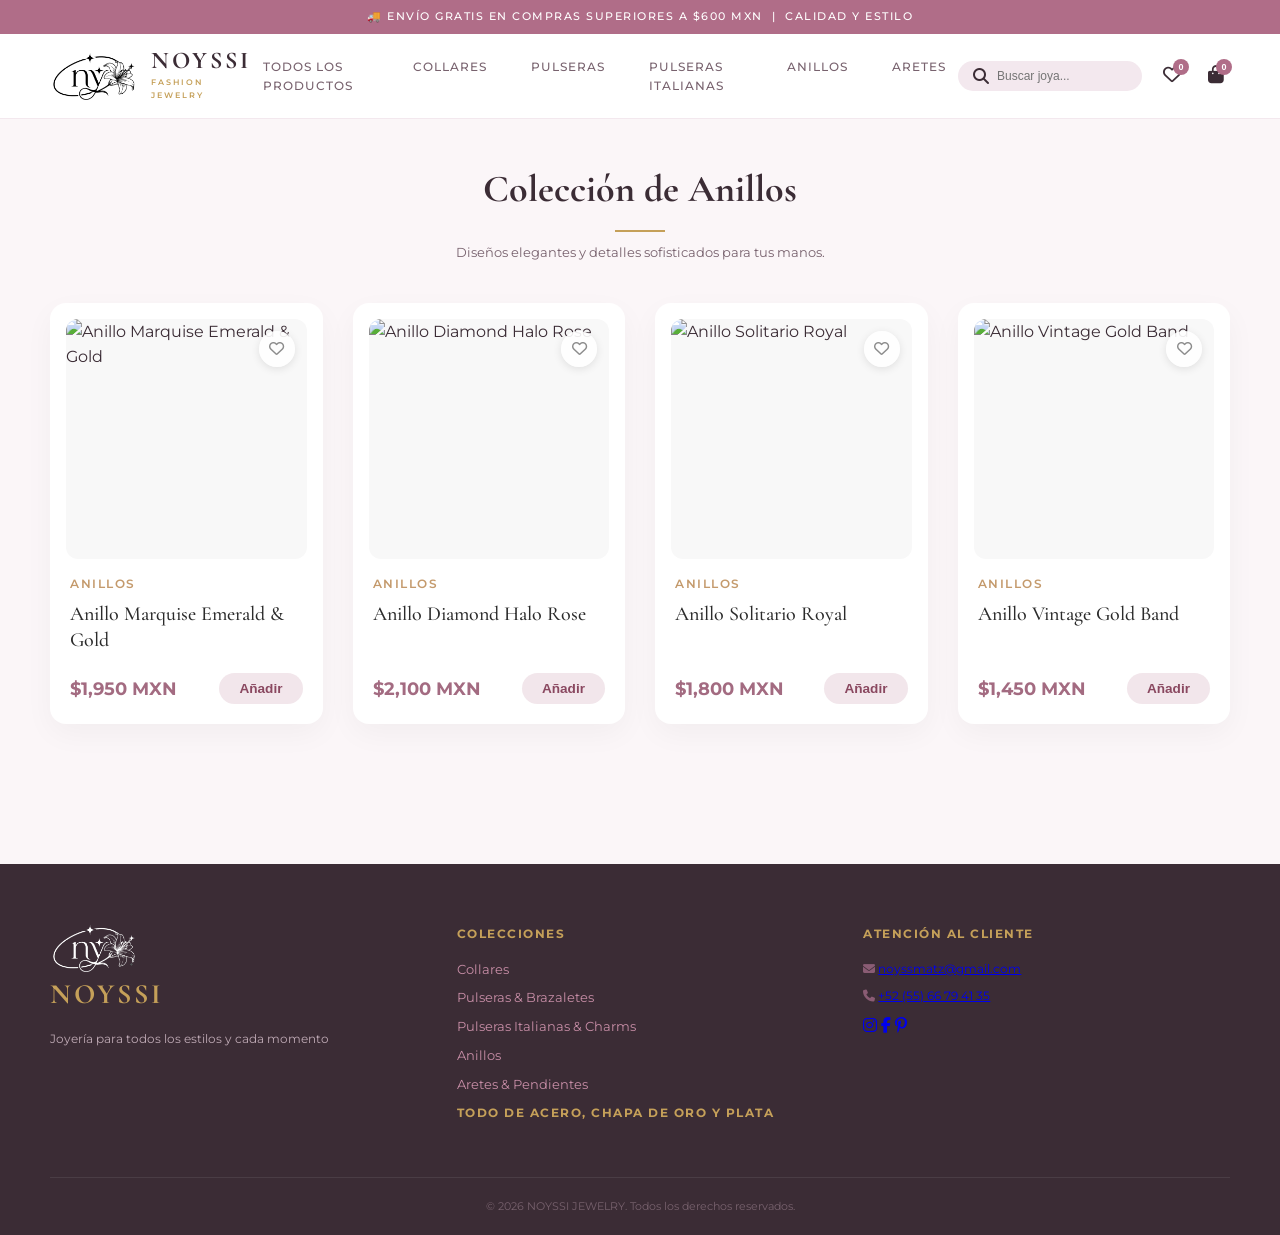
==== anillos.html @ 4862ed96 "Add files via upload" ====
<!DOCTYPE html>
<html lang="es">
<head>
  <meta charset="UTF-8">
  <meta name="viewport" content="width=device-width, initial-scale=1.0">
  <title>Anillos | NOYSSI</title>
  <link rel="stylesheet" href="styles.css">
  <link rel="preconnect" href="https://fonts.googleapis.com">
  <link rel="preconnect" href="https://fonts.gstatic.com" crossorigin>
  <link href="https://fonts.googleapis.com/css2?family=Cormorant+Garamond:wght@400;500;600;700&family=Montserrat:wght@300;400;500;600;700&display=swap" rel="stylesheet">
  <link rel="stylesheet" href="https://cdnjs.cloudflare.com/ajax/libs/font-awesome/6.4.0/css/all.min.css">
</head>
<body data-category="anillos">

  <div class="top-announcement">
    <span>🚚 ENVÍO GRATIS EN COMPRAS SUPERIORES A $600 MXN &nbsp;|&nbsp; CALIDAD Y ESTILO</span>
  </div>

  <header class="navbar">
    <a href="index.html" class="logo" id="nav-brand" style="text-decoration: none;">
      <img src="logo.png" alt="Logo NOYSSI" class="logo-img">
      <div class="logo-text">
        <span class="brand-name">NOYSSI</span>
        <span class="brand-sub">FASHION JEWELRY</span>
      </div>
    </a>
    <nav class="nav-menu">
  <a href="index.html" class="nav-item">Todos los Productos</a>
  <a href="collares.html" class="nav-item">Collares</a>
  <a href="pulseras.html" class="nav-item">Pulseras</a>
  <a href="pulseras-italianas.html" class="nav-item">Pulseras Italianas</a>
  <a href="anillos.html" class="nav-item">Anillos</a>
  <a href="aretes.html" class="nav-item">Aretes</a>
</nav>
    <div class="nav-actions">
      <div class="search-bar">
        <i class="fa-solid fa-magnifying-glass"></i>
        <input type="text" id="search-input" placeholder="Buscar joya...">
      </div>
      <button class="icon-btn" id="fav-trigger" title="Mis Favoritos">
        <i class="fa-regular fa-heart"></i>
        <span class="badge" id="fav-count">0</span>
      </button>
      <button class="icon-btn" id="cart-trigger" title="Bolsa de Compras">
        <i class="fa-solid fa-bag-shopping"></i>
        <span class="badge" id="cart-count">0</span>
      </button>
    </div>
  </header>

  <main class="main-wrapper">
    <section class="page-view active">
      <div class="section-title-wrapper" id="catalog-section" style="margin-top: 20px;">
        <h2>Colección de Anillos</h2>
        <div class="gold-divider"></div>
        <p>Diseños elegantes y detalles sofisticados para tus manos.</p>
      </div>

      <div class="product-grid" id="product-list">
        <!-- Tu app.js cargará automáticamente los anillos aquí -->
      </div>
    </section>
  </main>

  <footer class="site-footer">
  <div class="footer-grid">
    
    <!-- COLUMNA 1: LOGO Y MARCA -->
    <div class="f-brand">
      <img src="bannerb.png" alt="Logo NOYSSI" class="logo-img">
      <h3>NOYSSI</h3>
      <p>Joyería para todos los estilos y cada momento</p>
    </div>

    <!-- COLUMNA 2: COLECCIONES -->
    <div class="f-links">
      <h5>COLECCIONES</h5>
      <a href="collares.html">Collares</a>
      <a href="pulseras.html">Pulseras & Brazaletes</a>
      <a href="pulseras-italianas.html">Pulseras Italianas & Charms</a>
      <a href="anillos.html">Anillos</a>
      <a href="aretes.html">Aretes & Pendientes</a>
      <h5 class="sub-tag">TODO DE ACERO, CHAPA DE ORO Y PLATA</h5>
    </div>

    <!-- COLUMNA 3: ATENCIÓN AL CLIENTE -->
    <div class="f-contact">
      <h5>ATENCIÓN AL CLIENTE</h5>
      <p class="contact-item">
        <i class="fas fa-envelope"></i> 
        <a href="mailto:noyssmatz@gmail.com">noyssmatz@gmail.com</a>
      </p>
      <p class="contact-item">
        <i class="fas fa-phone"></i> 
        <a href="tel:+525566794135">+52 (55) 66 79 41 35</a>
      </p>
      <div class="social-icons-row">
        <a href="https://www.instagram.com/noyssi_jewerly" target="_blank"><i class="fab fa-instagram"></i></a>
        <a href="#"><i class="fab fa-facebook-f"></i></a>
        <a href="#"><i class="fab fa-pinterest-p"></i></a>
      </div>
    </div>

  </div>

  <div class="footer-bottom">
    &copy; 2026 NOYSSI JEWELRY. Todos los derechos reservados.
  </div>
</footer>

  <script src="anillos.js"></script>
</body>
</html>
---- styles.css ----
@import url('https://fonts.googleapis.com/css2?family=Cormorant+Garamond:ital,wght@0,400;0,500;0,600;0,700;1,400&family=Montserrat:wght@300;400;500;600;700&display=swap');

:root {
  --pink-dark-pastel: #b06d88;
  --pink-dusty-medium: #c88ea7;
  --pink-dusty-light: #f3e8ee;
  --bg-creme: #fbf6f8;
  --text-primary: #3b2c35;
  --text-muted: #78626e;
  --gold-accent: #c5a059;
  --gold-hover: #a3813d;
  --white: #ffffff;
  --shadow-subtle: 0 10px 30px rgba(59, 44, 53, 0.08);
  --shadow-card: 0 8px 20px rgba(176, 109, 136, 0.12);
  --transition-smooth: all 0.35s cubic-bezier(0.25, 0.8, 0.25, 1);
}

* {
  margin: 0;
  padding: 0;
  box-sizing: border-box;
}

html, body {
  width: 100%;
  font-family: 'Montserrat', sans-serif;
  background-color: var(--bg-creme);
  color: var(--text-primary);
  line-height: 1.6;
}

/* ==========================================
   TOP ANNOUNCEMENT BAR
   ========================================== */
.top-announcement {
  background-color: var(--pink-dark-pastel);
  color: var(--white);
  text-align: center;
  padding: 8px 20px;
  font-size: 11px;
  letter-spacing: 1.5px;
  font-weight: 500;
  text-transform: uppercase;
}

/* ==========================================
   NAVBAR PRINCIPAL & LOGO
   ========================================== */
.navbar {
  display: flex;
  justify-content: space-between;
  align-items: center;
  padding: 15px 50px;
  background-color: rgba(255, 255, 255, 0.95);
  backdrop-filter: blur(8px);
  position: sticky;
  top: 0;
  z-index: 100;
  border-bottom: 1px solid var(--pink-dusty-light);
}

.logo {
  display: flex !important;
  flex-direction: row !important;
  align-items: center !important;
  gap: 12px;
  cursor: pointer;
}

.logo-img {
  height: 48px;
  width: auto;
  object-fit: contain;
  display: block;
}

.logo-text {
  display: flex !important;
  flex-direction: column !important;
  justify-content: center;
  text-align: left;
}

.brand-name {
  font-family: 'Cormorant Garamond', serif;
  font-size: 24px;
  font-weight: 700;
  letter-spacing: 3px;
  color: var(--text-primary);
  line-height: 1;
}

.brand-sub {
  font-size: 8px;
  letter-spacing: 2px;
  color: var(--gold-accent);
  font-weight: 600;
  margin-top: 3px;
}

.nav-menu {
  display: flex;
  gap: 20px;
}

.nav-item {
  background: none;
  border: none;
  font-family: 'Montserrat', sans-serif;
  font-size: 12px;
  font-weight: 500;
  letter-spacing: 1px;
  text-transform: uppercase;
  color: var(--text-muted);
  cursor: pointer;
  padding: 8px 12px;
  transition: var(--transition-smooth);
  position: relative;
}

.nav-item:hover, .nav-item.active {
  color: var(--pink-dark-pastel);
}

.nav-item.active::after {
  content: '';
  position: absolute;
  bottom: 0;
  left: 12px;
  right: 12px;
  height: 2px;
  background-color: var(--gold-accent);
}

.nav-actions {
  display: flex;
  align-items: center;
  gap: 15px;
}

.search-bar {
  display: flex;
  align-items: center;
  background-color: var(--pink-dusty-light);
  padding: 6px 14px;
  border-radius: 20px;
  border: 1px solid transparent;
  transition: var(--transition-smooth);
}

.search-bar:focus-within {
  border-color: var(--pink-dark-pastel);
  background-color: var(--white);
}

.search-bar input {
  border: none;
  background: transparent;
  outline: none;
  font-size: 12px;
  margin-left: 8px;
  color: var(--text-primary);
  width: 130px;
}

.icon-btn {
  background: none;
  border: none;
  font-size: 18px;
  color: var(--text-primary);
  cursor: pointer;
  position: relative;
  padding: 6px;
  transition: var(--transition-smooth);
}

.icon-btn:hover {
  color: var(--pink-dark-pastel);
}

.icon-btn .badge {
  position: absolute;
  top: 0;
  right: -2px;
  background-color: var(--pink-dark-pastel);
  color: var(--white);
  font-size: 9px;
  font-weight: 700;
  width: 16px;
  height: 16px;
  border-radius: 50%;
  display: flex;
  align-items: center;
  justify-content: center;
}

/* ==========================================
   SECCIÓN BANNER Y CARROUSEL CENTRADO
   ========================================== */
.banner-carousel-container {
  position: relative;
  margin: 30px 50px;
  overflow: hidden;
  border-radius: 18px;
  box-shadow: var(--shadow-subtle);
  background-color: var(--white);
}

.carousel-track {
  display: flex;
  transition: transform 0.5s cubic-bezier(0.25, 1, 0.5, 1);
  width: 100%;
}

.carousel-slide {
  min-width: 100%;
  box-sizing: border-box;
}

.banner-card.promo-banner {
  display: flex;
  align-items: center;
  justify-content: center;
  background: linear-gradient(135deg, #f3e8ee 0%, #e8d3df 100%);
  padding: 40px 80px;      /* Espacio lateral para evitar que la flecha pise el texto */
  min-height: 350px;
  gap: 50px;               /* Une texto e imagen en el centro */
}

.banner-content {
  flex: 1;
  max-width: 480px;
  padding-left: 20px;
}

.banner-tag {
  font-size: 11px;
  letter-spacing: 2px;
  color: var(--gold-accent);
  font-weight: 700;
}

.banner-title {
  font-family: 'Cormorant Garamond', serif;
  font-size: 42px;
  font-weight: 600;
  color: var(--text-primary);
  margin: 6px 0;
  line-height: 1.15;
}

.banner-discount {
  font-size: 32px;
  font-weight: 700;
  color: var(--pink-dark-pastel);
  margin-bottom: 6px;
}

.banner-discount .subtext {
  font-size: 12px;
  color: var(--text-muted);
  font-weight: 500;
  display: block;
}

.banner-timer {
  font-size: 11px;
  color: var(--text-muted);
  margin-bottom: 18px;
}

.banner-btn {
  background-color: var(--pink-dark-pastel);
  color: var(--white);
  border: none;
  padding: 12px 28px;
  font-size: 11px;
  letter-spacing: 1.5px;
  text-transform: uppercase;
  font-weight: 600;
  border-radius: 30px;
  cursor: pointer;
  transition: var(--transition-smooth);
}

.banner-btn:hover {
  background-color: var(--text-primary);
  transform: translateY(-2px);
}

.banner-media {
  flex: 1;
  display: flex;
  justify-content: center;
  align-items: center;
  background: transparent;
  padding: 0;
}

.banner-media img {
  width: 100%;
  max-width: 520px;
  height: 270px;
  object-fit: cover;
  border-radius: 20px;     /* Esquinas redondeadas suaves */
  box-shadow: 0 10px 25px rgba(0, 0, 0, 0.12);
}

.banner-card.event-banner {
  display: grid;
  grid-template-columns: repeat(3, 1fr);
  gap: 20px;
  padding: 35px 50px;
  background: var(--pink-dusty-light);
  align-items: center;
  min-height: 350px;
}

.event-box {
  background: var(--white);
  padding: 25px 18px;
  border-radius: 14px;
  text-align: center;
  position: relative;
  border: 1px solid rgba(176, 109, 136, 0.15);
  transition: var(--transition-smooth);
}

.event-box:hover {
  transform: translateY(-3px);
  box-shadow: var(--shadow-card);
}

.event-box.highlight {
  border: 2px solid var(--gold-accent);
  background: linear-gradient(180deg, #ffffff 0%, #fbf6f8 100%);
}

.event-badge {
  position: absolute;
  top: -10px;
  left: 50%;
  transform: translateX(-50%);
  background: var(--pink-dark-pastel);
  color: var(--white);
  font-size: 9px;
  font-weight: 700;
  padding: 2px 10px;
  border-radius: 10px;
  letter-spacing: 1px;
}

.event-badge.gold {
  background: var(--gold-accent);
}

.event-box h3 {
  font-family: 'Cormorant Garamond', serif;
  font-size: 20px;
  color: var(--text-primary);
  margin-top: 8px;
  margin-bottom: 6px;
}

.event-box p {
  font-size: 11px;
  color: var(--text-muted);
}

.event-icon {
  font-size: 24px;
  color: var(--pink-dark-pastel);
  margin-top: 10px;
}

.carousel-arrow {
  position: absolute;
  top: 50%;
  transform: translateY(-50%);
  background: rgba(255, 255, 255, 0.9);
  border: none;
  width: 36px;
  height: 36px;
  border-radius: 50%;
  color: var(--text-primary);
  cursor: pointer;
  display: flex;
  align-items: center;
  justify-content: center;
  transition: var(--transition-smooth);
  box-shadow: 0 3px 8px rgba(0,0,0,0.12);
  z-index: 10;
}

.carousel-arrow:hover {
  background: var(--pink-dark-pastel);
  color: var(--white);
}

.carousel-arrow.prev { left: 15px; }
.carousel-arrow.next { right: 15px; }

.carousel-dots {
  position: absolute;
  bottom: 12px;
  left: 50%;
  transform: translateX(-50%);
  display: flex;
  gap: 6px;
}

.dot {
  width: 8px;
  height: 8px;
  background: rgba(176, 109, 136, 0.3);
  border-radius: 50%;
  cursor: pointer;
  transition: var(--transition-smooth);
}

.dot.active {
  background: var(--pink-dark-pastel);
  width: 20px;
  border-radius: 10px;
}

/* ==========================================
   MAIN WRAPPER & CATÁLOGO
   ========================================== */
.main-wrapper {
  padding: 20px 50px 60px;
}

.page-view {
  display: none;
}

.page-view.active {
  display: block;
  animation: fadeIn 0.4s ease-out;
}

@keyframes fadeIn {
  from { opacity: 0; transform: translateY(12px); }
  to { opacity: 1; transform: translateY(0); }
}

.category-grid {
  display: grid;
  grid-template-columns: repeat(4, 1fr);
  gap: 20px;
  margin-bottom: 50px;
}

.cat-item {
  text-align: center;
  cursor: pointer;
}

.cat-image {
  width: 100%;
  height: 160px;
  border-radius: 15px;
  overflow: hidden;
  margin-bottom: 12px;
  box-shadow: var(--shadow-subtle);
}

.cat-image img {
  width: 100%;
  height: 100%;
  object-fit: cover;
  transition: var(--transition-smooth);
}

.cat-item:hover .cat-image img {
  transform: scale(1.06);
}

.cat-item h4 {
  font-family: 'Cormorant Garamond', serif;
  font-size: 20px;
  color: var(--text-primary);
  font-weight: 600;
}

.section-title-wrapper {
  text-align: center;
  margin-bottom: 40px;
}

.section-title-wrapper h2 {
  font-family: 'Cormorant Garamond', serif;
  font-size: 38px;
  color: var(--text-primary);
}

.gold-divider {
  width: 50px;
  height: 2px;
  background-color: var(--gold-accent);
  margin: 10px auto;
}

.section-title-wrapper p {
  font-size: 13px;
  color: var(--text-muted);
}

/* ==========================================
   TARJETAS DE PRODUCTO (CATÁLOGO)
   ========================================== */
.product-grid {
  display: grid;
  grid-template-columns: repeat(auto-fill, minmax(250px, 1fr));
  gap: 30px;
}

.product-card {
  background: var(--white);
  border-radius: 15px;
  padding: 18px;
  box-shadow: var(--shadow-subtle);
  transition: var(--transition-smooth);
  position: relative;
  display: flex;
  flex-direction: column;
  justify-content: space-between;
}

.product-card:hover {
  transform: translateY(-8px);
  box-shadow: var(--shadow-card);
}

.fav-btn {
  position: absolute;
  top: 25px;
  right: 25px;
  background: var(--white);
  border: none;
  width: 32px;
  height: 32px;
  border-radius: 50%;
  display: flex;
  align-items: center;
  justify-content: center;
  color: #ccc;
  cursor: pointer;
  box-shadow: 0 2px 8px rgba(0,0,0,0.08);
  transition: var(--transition-smooth);
  z-index: 2;
}

.fav-btn.active {
  color: var(--pink-dark-pastel);
}

.product-thumb {
  width: 100%;
  height: 220px;
  object-fit: cover;
  border-radius: 10px;
  margin-bottom: 15px;
  cursor: pointer;
}

.product-cat-tag {
  font-size: 10px;
  letter-spacing: 1.5px;
  text-transform: uppercase;
  color: var(--gold-accent);
  font-weight: 600;
}

.product-title {
  font-family: 'Cormorant Garamond', serif;
  font-size: 20px;
  color: var(--text-primary);
  margin: 4px 0 10px;
  cursor: pointer;
  font-weight: 600;
}

.product-footer {
  display: flex;
  justify-content: space-between;
  align-items: center;
  margin-top: 10px;
}

.product-price {
  font-size: 16px;
  font-weight: 700;
  color: var(--pink-dark-pastel);
}

.btn-add-cart {
  background: var(--pink-dusty-light);
  color: var(--pink-dark-pastel);
  border: none;
  padding: 8px 16px;
  border-radius: 20px;
  font-size: 11px;
  font-weight: 600;
  letter-spacing: 1px;
  cursor: pointer;
  transition: var(--transition-smooth);
}

.btn-add-cart:hover {
  background: var(--pink-dark-pastel);
  color: var(--white);
}

/* ==========================================
   VISTA DETALLE DE PRODUCTO
   ========================================== */
.back-link {
  background: none;
  border: none;
  color: var(--text-muted);
  font-size: 12px;
  letter-spacing: 1px;
  cursor: pointer;
  margin-bottom: 25px;
  transition: var(--transition-smooth);
}

.back-link:hover {
  color: var(--pink-dark-pastel);
}

.product-detail-card {
  display: flex;
  gap: 50px;
  background: var(--white);
  padding: 50px;
  border-radius: 20px;
  box-shadow: var(--shadow-subtle);
}

.detail-gallery img {
  width: 420px;
  height: 420px;
  object-fit: cover;
  border-radius: 15px;
}

.detail-info {
  flex: 1;
}

.detail-info h1 {
  font-family: 'Cormorant Garamond', serif;
  font-size: 38px;
  color: var(--text-primary);
}

.detail-price {
  font-size: 26px;
  font-weight: 700;
  color: var(--pink-dark-pastel);
  margin: 15px 0;
}

.detail-description {
  font-size: 13px;
  color: var(--text-muted);
  line-height: 1.8;
  margin-bottom: 30px;
}

.selector-group {
  margin-bottom: 25px;
}

.selector-group label {
  display: block;
  font-size: 11px;
  letter-spacing: 1px;
  text-transform: uppercase;
  font-weight: 600;
  color: var(--text-primary);
  margin-bottom: 10px;
}

.opt-btn {
  background: var(--pink-dusty-light);
  border: 1px solid transparent;
  padding: 8px 18px;
  border-radius: 20px;
  font-size: 12px;
  cursor: pointer;
  margin-right: 10px;
  transition: var(--transition-smooth);
}

.opt-btn.active {
  background: var(--pink-dark-pastel);
  color: var(--white);
}

.action-bar {
  display: flex;
  gap: 20px;
  align-items: center;
  margin-top: 30px;
}

.qty-selector {
  display: flex;
  align-items: center;
  background: var(--pink-dusty-light);
  border-radius: 20px;
  padding: 5px 12px;
}

.qty-selector button {
  background: none;
  border: none;
  font-size: 16px;
  cursor: pointer;
  color: var(--pink-dark-pastel);
  width: 25px;
}

.qty-selector span {
  font-size: 14px;
  font-weight: 600;
  padding: 0 12px;
}

.buy-btn-main {
  flex: 1;
  background: var(--pink-dark-pastel);
  color: var(--white);
  border: none;
  padding: 16px;
  border-radius: 30px;
  font-size: 12px;
  letter-spacing: 2px;
  font-weight: 600;
  text-transform: uppercase;
  cursor: pointer;
  transition: var(--transition-smooth);
}

.buy-btn-main:hover {
  background: var(--text-primary);
}

/* ==========================================
   CARRITO LATERAL (DRAWER)
   ========================================== */
.drawer-overlay {
  position: fixed;
  top: 0;
  left: 0;
  width: 100%;
  height: 100%;
  background: rgba(0,0,0,0.3);
  z-index: 200;
  display: none;
}

.drawer-overlay.active { display: block; }

.cart-drawer {
  position: fixed;
  top: 0;
  right: -420px;
  width: 400px;
  height: 100%;
  background: var(--white);
  z-index: 250;
  box-shadow: -5px 0 25px rgba(0,0,0,0.1);
  transition: right 0.4s cubic-bezier(0.25, 1, 0.5, 1);
  display: flex;
  flex-direction: column;
}

.cart-drawer.active { right: 0; }

.drawer-header {
  padding: 25px;
  border-bottom: 1px solid var(--pink-dusty-light);
  display: flex;
  justify-content: space-between;
  align-items: center;
}

.drawer-header h3 {
  font-family: 'Cormorant Garamond', serif;
  font-size: 24px;
}

.close-drawer {
  background: none;
  border: none;
  font-size: 28px;
  color: var(--text-muted);
  cursor: pointer;
}

.drawer-body {
  flex: 1;
  overflow-y: auto;
  padding: 25px;
}

.cart-item-row {
  display: flex;
  gap: 15px;
  margin-bottom: 20px;
  align-items: center;
}

.cart-item-row img {
  width: 65px;
  height: 65px;
  object-fit: cover;
  border-radius: 10px;
}

.cart-item-details { flex: 1; }
.cart-item-details h5 {
  font-family: 'Cormorant Garamond', serif;
  font-size: 16px;
  color: var(--text-primary);
}

.cart-item-details p {
  font-size: 13px;
  font-weight: 700;
  color: var(--pink-dark-pastel);
}

.remove-btn {
  color: #d9534f;
  cursor: pointer;
  font-size: 14px;
}

.drawer-footer {
  padding: 25px;
  border-top: 1px solid var(--pink-dusty-light);
}

.summary-line {
  display: flex;
  justify-content: space-between;
  font-size: 16px;
  margin-bottom: 20px;
}

.checkout-button {
  width: 100%;
  background: var(--pink-dark-pastel);
  color: var(--white);
  border: none;
  padding: 14px;
  border-radius: 25px;
  font-size: 11px;
  letter-spacing: 2px;
  font-weight: 700;
  cursor: pointer;
  transition: var(--transition-smooth);
}

.checkout-button:hover {
  background: var(--gold-accent);
}

/* ==========================================
   TOAST NOTIFICATION
   ========================================== */
.toast-notification {
  position: fixed;
  bottom: -60px;
  left: 50%;
  transform: translateX(-50%);
  background: var(--text-primary);
  color: var(--white);
  padding: 12px 28px;
  border-radius: 25px;
  font-size: 12px;
  letter-spacing: 1px;
  box-shadow: 0 5px 20px rgba(0,0,0,0.2);
  transition: bottom 0.4s ease;
  z-index: 300;
}

.toast-notification.show {
  bottom: 30px;
}

/* ==========================================
   FOOTER
   ========================================== */
.site-footer {
  background-color: #3b2c35;
  color: var(--pink-dusty-light);
  padding: 60px 50px 20px;
  margin-top: 80px;
}

.footer-grid {
  display: grid;
  grid-template-columns: 2fr 1fr 1fr;
  gap: 40px;
  margin-bottom: 40px;
}

.f-brand h3 {
  font-family: 'Cormorant Garamond', serif;
  font-size: 28px;
  color: var(--gold-accent);
  letter-spacing: 3px;
  margin-bottom: 12px;
}

.f-brand p {
  font-size: 12px;
  max-width: 300px;
  color: #bfaab5;
}

.f-links h5, .f-contact h5 {
  font-size: 12px;
  letter-spacing: 1.5px;
  text-transform: uppercase;
  color: var(--gold-accent);
  margin-bottom: 15px;
}

.f-links a {
  display: block;
  color: #bfaab5;
  text-decoration: none;
  font-size: 12px;
  margin-bottom: 8px;
  transition: var(--transition-smooth);
}

.f-links a:hover { color: var(--white); }

.f-contact p {
  font-size: 12px;
  color: #8a5c74;
  margin-bottom: 8px;
}

.f-socials i {
  font-size: 16px;
  color: var(--gold-accent);
  margin-right: 15px;
  cursor: pointer;
  margin-top: 10px;
}

.footer-bottom {
  text-align: center;
  font-size: 11px;
  color: #78626e;
  border-top: 1px solid rgba(255,255,255,0.08);
  padding-top: 20px;
}
/* Quitar subrayado y estilo por defecto a los enlaces del menú */
.nav-menu a,
.nav-menu .nav-item {
  text-decoration: none !important;
  color: var(--text-muted);
}

.nav-menu a:hover,
.nav-menu a.active,
.nav-menu .nav-item:hover,
.nav-menu .nav-item.active {
  text-decoration: none !important;
  color: var(--pink-dark-pastel);
}

.nav-menu .nav-item {
  text-decoration: none;
  display: inline-block;
}
/* Ajuste de 3 columnas para el Footer */
.footer-grid {
  display: grid !important;
  grid-template-columns: 1fr 1fr 1fr !important; /* Fuerza 3 columnas iguales */
  gap: 40px !important;
  align-items: start !important;
}

/* Estilo para los enlaces de Colecciones */
.f-links a {
  display: block;
  color: #c88ea7 !important;
  text-decoration: none !important;
  margin-bottom: 8px;
  font-size: 13px;
  transition: color 0.3s ease;
}

.f-links a:hover {
  color: #ffffff !important;
}

/* Responsivo para celulares: se ponen una sobre otra si la pantalla es chica */
@media (max-width: 768px) {
  .footer-grid {
    grid-template-columns: 1fr !important;
  }
}
/* ==========================================
   DISEÑO EXACTO TARJETA DE PRODUCTO
   ========================================== */

/* Tarjeta blanca con marco interno */
.product-card {
  background: #ffffff !important;
  border-radius: 16px !important;
  padding: 16px !important;
  box-shadow: 0 10px 30px rgba(0, 0, 0, 0.04) !important;
  border: none !important;
  display: flex !important;
  flex-direction: column !important;
  transition: transform 0.2s ease, box-shadow 0.2s ease !important;
}

.product-card:hover {
  transform: translateY(-4px) !important;
  box-shadow: 0 12px 35px rgba(0, 0, 0, 0.08) !important;
}

/* Imagen con esquinas redondeadas dentro de la tarjeta */
.product-img-box {
  width: 100% !important;
  height: 250px !important;
  border-radius: 12px !important;
  overflow: hidden !important;
  position: relative !important;
  background-color: #f8f8f8 !important;
}

.product-img-box img {
  width: 100% !important;
  height: 100% !important;
  object-fit: cover !important;
}

/* Corazón blanco flotante */
.fav-btn {
  position: absolute !important;
  top: 12px !important;
  right: 12px !important;
  width: 36px !important;
  height: 36px !important;
  border-radius: 50% !important;
  background: rgba(255, 255, 255, 0.9) !important;
  border: none !important;
  display: flex !important;
  align-items: center !important;
  justify-content: center !important;
  cursor: pointer !important;
  box-shadow: 0 2px 8px rgba(0, 0, 0, 0.1) !important;
  color: #8c8c8c !important;
  font-size: 0.95rem !important;
  transition: background 0.2s, color 0.2s !important;
}

.fav-btn.active, .fav-btn:hover {
  color: #a36b81 !important;
  background: #ffffff !important;
}

/* Tipografía y textos */
.product-info {
  padding: 16px 4px 4px 4px !important;
  display: flex !important;
  flex-direction: column !important;
  flex-grow: 1 !important;
}

.product-cat {
  font-size: 0.72rem !important;
  letter-spacing: 1.5px !important;
  color: #c49a6c !important;
  font-weight: 600 !important;
  margin-bottom: 8px !important;
  text-transform: uppercase !important;
}

.product-title {
  font-family: 'Cormorant Garamond', serif !important;
  font-size: 1.25rem !important;
  font-weight: 500 !important;
  color: #2b2b2b !important;
  margin: 0 0 20px 0 !important;
  line-height: 1.3 !important;
}

.product-footer {
  display: flex !important;
  justify-content: space-between !important;
  align-items: center !important;
  margin-top: auto !important;
}

.product-price {
  margin: 0 !important;
  font-weight: 700 !important;
  color: #a36b81 !important;
  font-size: 1.1rem !important;
}

/* Botón "Añadir" rosa claro */
.add-btn {
  background-color: #f2e6eb !important;
  color: #8a4860 !important;
  border: none !important;
  padding: 8px 20px !important;
  border-radius: 20px !important;
  font-weight: 600 !important;
  font-size: 0.85rem !important;
  cursor: pointer !important;
  transition: background-color 0.2s !important;
}

.add-btn:hover {
  background-color: #e8d5df !important;
}
.product-img-box {
  width: 100% !important;
  aspect-ratio: 1 / 1 !important; /* <--- Hace la foto 100% cuadrada */
  height: auto !important;
  border-radius: 12px !important;
  overflow: hidden !important;
  position: relative !important;
  background-color: #f8f8f8 !important;
}
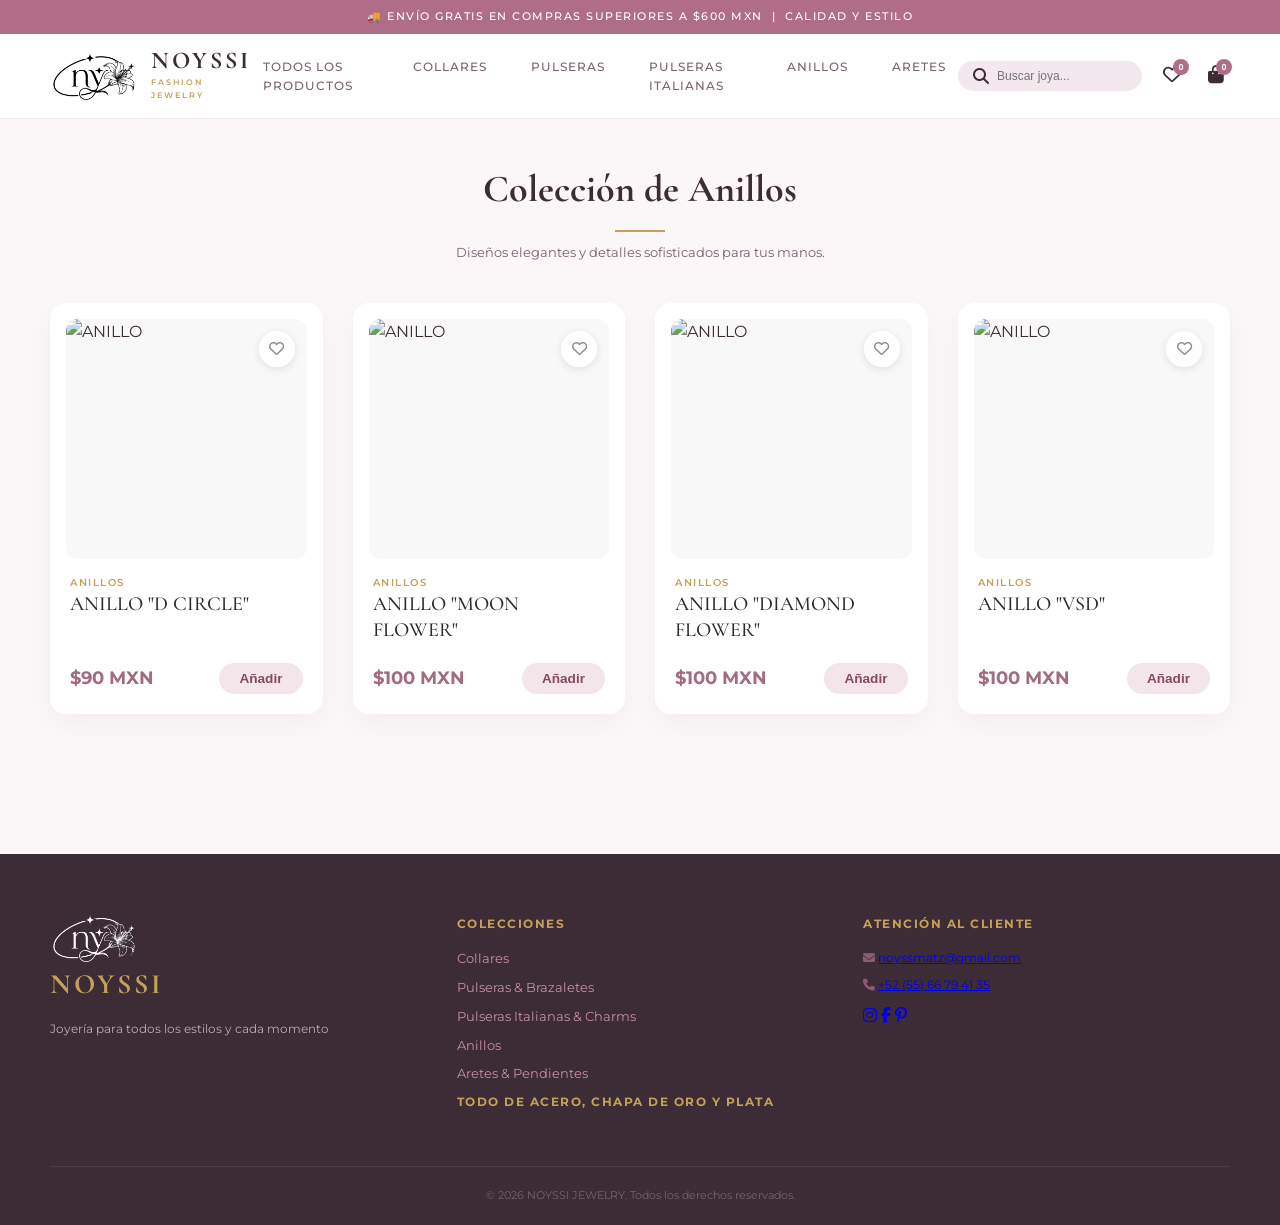
==== commit b00f41d8: "Update anillos.html" ====
--- a/anillos.html
+++ b/anillos.html
@@ -108,6 +108,6 @@
   </div>
 </footer>
 
-  <script src="anillos.js"></script>
+  <script src="app.js"></script>
 </body>
-</html>+</html>
